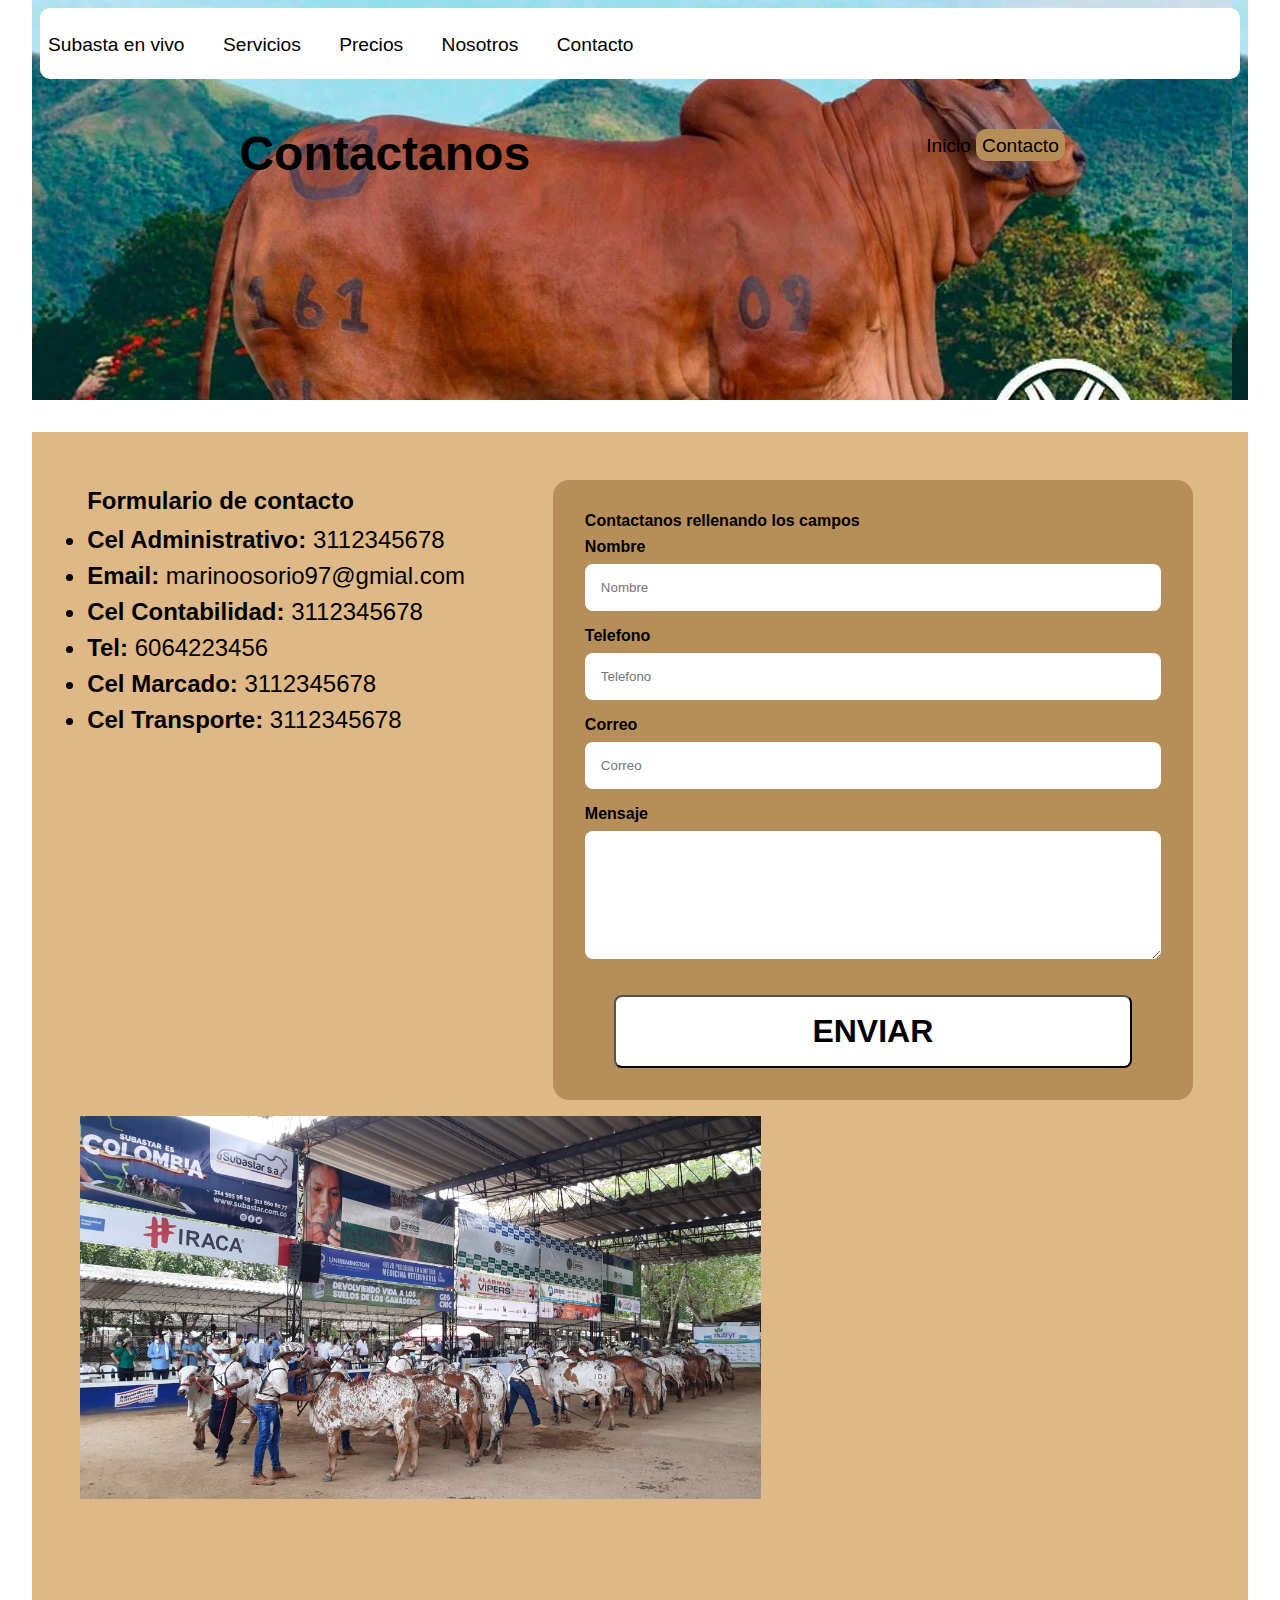
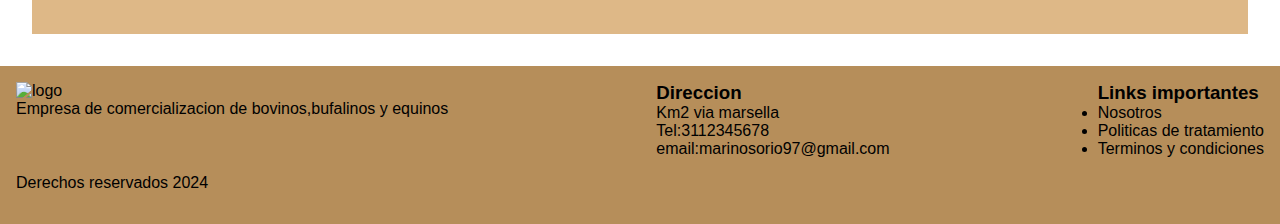
==== contacto.html @ a5c34cc1 "Actualizacion menu" ====
<!DOCTYPE html>
<html lang="en">
<head>
    <meta charset="UTF-8">
    <meta name="viewport" content="width=device-width, initial-scale=1.0">
    <title>Document</title>
    <link rel="stylesheet" href="css/style.css">
</head>
<body>
    <header>
        <nav>
            <div class="logo">
                <img src="" alt="">
            </div>
            <div class="menu">
                <ul>
                    <li><a href="subasta.html">Subasta en vivo</a></li>
                    <li><a href="servicios.html">Servicios</a></li>
                    <li><a href="">Precios</a></li>
                    <li><a href="">Nosotros</a></li>
                    <li><a href="contacto.html">Contacto</a></li>
                </ul>
            </div>
        </nav>
            <div class="row fila_subasta">
                <div class="col subasta">
                    <h2 class="vivo">Contactanos</h2>
                </div>
                <div class="col sub_menu">
                    <nav class="nav_seg">
                        <ul>
                            <li>
                                <a href="index.html">Inicio</a>
                                <a class="activo" href="contacto.html">Contacto</a>
                            </li>
                        </ul>
                    </nav>
                </div>
            </div>
        </div>
    </header>
    <section class="seccion1">
        <div class="row contacto_form">
            <div class="col">
                <h2>Formulario de contacto</h2>
                <ul>
                    <li class="lista_contacto"><span class="titulo_contacto">Cel Administrativo: </span> 3112345678</li>
                    <li class="lista_contacto"><span class="titulo_contacto">Email: </span> marinoosorio97@gmial.com</li>
                    <li class="lista_contacto"><span class="titulo_contacto">Cel Contabilidad: </span> 3112345678</li>
                    <li class="lista_contacto"><span class="titulo_contacto">Tel: </span> 6064223456</li>
                    <li class="lista_contacto"><span class="titulo_contacto">Cel Marcado: </span> 3112345678</li>
                    <li class="lista_contacto"><span class="titulo_contacto">Cel Transporte: </span> 3112345678</li>
                </ul>
            </div>
            <div class="col">
                <form class="formulario">
                    <fieldset>
                        <legend>Contactanos rellenando los campos</legend>
                        <div class="contenedor_campos">
                            <div class="campos">
                                <label for="Nombre">Nombre</label>
                                <input class="input-text" type="text" placeholder="Nombre">
                            </div>
                            <div class="campos">
                                <label for="Telefono">Telefono</label>
                                <input class="input-text" type="number"placeholder="Telefono">
                            </div>
                            <div class="campos">
                                <label for="Correo">Correo</label>
                                <input class="input-text" type="email" placeholder="Correo">
                            </div>
                            <div class="campos">
                                <label for="Mensaje">Mensaje</label>
                                <textarea class="input-text" name="Mensaje" id="" cols="30" rows="10"></textarea>
                            </div>
                        </div>
                        <div class="enviar_form">
                            <input class="boton" type="submit" value="Enviar">
                        </div>
                    </fieldset>
                </form>
            </div>
        </div>
        <div class="row">
            <div class="col">
                <img src="img/1.jpg" alt="foto_subasta">
            </div>
            <div class="col">
                <iframe src="https://www.google.com/maps/embed?pb=!1m18!1m12!1m3!1d2772.8054911923355!2d-75.84384595080019!3d4.804338322555861!2m3!1f0!2f0!3f0!3m2!1i1024!2i768!4f13.1!3m3!1m2!1s0x8e387df8fad99e3b%3A0x923a8f9777e15262!2sProagan%20S.A.!5e0!3m2!1ses-419!2sco!4v1720739273792!5m2!1ses-419!2sco" width="600" height="450" style="border:0;" allowfullscreen="" loading="lazy" referrerpolicy="no-referrer-when-downgrade"></iframe>
            </div>
        </div>
    </section>
    <footer>
        <div class="row pie">
            <div class="col">
                <img src="" alt="logo">
                <p>Empresa de comercializacion de bovinos,bufalinos y equinos</p>

            </div>
            <div class="col">
                <h3>Direccion</h3>
                <p>Km2 via marsella</p>
                <p>Tel:3112345678</p>
                <p>email:marinosorio97@gmail.com</p>
            </div>
            <div class="col">
                <h3>Links importantes</h3>
                <ul>
                    <li>Nosotros</li>
                    <li>Politicas de tratamiento</li>
                    <li>Terminos y condiciones</li>
                </ul>
            </div>
        </div>
        <div class="row">
            <div class="col">
                <p>Derechos reservados 2024</p>
            </div>
        </div>
    </footer>
</body>
</html>
---- css/style.css ----
*, 
*:after,
*:before {
    margin: 0;
    padding: 0;
    box-sizing: border-box;
    text-decoration: none;
    font-family: Arial, Helvetica, sans-serif;
    
}
body{
    font-size: 100%;
}
nav{
    background-color: white;
    padding: .5em;
    border-radius: 10px;
}
nav ul{
    display: flex;
    gap: 2em;
    margin-bottom: .8em;
    font-size: 1.2em;
}
nav ul li{
    list-style: none;
}
nav ul li a{
    text-decoration: none;
    color: black;
}
header{
    margin: 0 2em;
    padding: .5em;
    height: 400px;
    background-image: url(/img/WBPH35QN3VAQZGWUXMDSLBB4VM.webp);
}
h1{
    width: 50%;
    font-size: 4em;
}
h2{
    padding: .3em 0;
}
.vivo{
    font-size: 3em;
}
.subasta{
    width: 30%;
    padding: 2em;
}
.fila_subasta{
    justify-content: space-around;
}
.row{
    display: flex;
    gap: 1em;
    margin-bottom: 1em;
}
section{
    margin:2em;
    background-color: burlywood;
    padding: 3em;
}
.col{
    text-align: justify;
}
img{
    width: 681px;
}
.pie{
    justify-content: space-between;
}
footer{
    background-color: rgb(182, 142, 90);
    padding: 1em;
}
.formulario{
    background-color: rgb(182, 142, 90);
    margin: 0 auto;
    padding: 2rem;
    border-radius: 1rem;
    width: 40rem;
}
.campos{
    margin-bottom: 1rem;
}
.contenedor-campos{
    display: grid;

}
.campos label{
    color: var(--blanco);
    font-weight: bold;
    margin-bottom: .5rem;
    display: block;
}
.campos textarea{
  height: 8rem ;

}
.input-text{
    width: 100%;
    border: none;
    padding: 1rem;
    border-radius: .5rem;
}
.enviar .boton{
    width: 100%;
}
.contacto_form{
    display: flex;
    justify-content: space-around;
    gap: 4.6em;
}
.lista_contacto{
    line-height: 1.5;
    font-size: 1.5em;

}
.titulo_contacto{
    font-weight: 700;
}
fieldset{
    border: none;
}
legend{
    margin-bottom: .5em;
    font-weight: 600;
}
.boton{
    background-color:white;
    color:black;
    padding: 1rem 3rem;
    margin-top: 1rem;
    font-size: 2rem;
    text-decoration: none;
    text-transform: uppercase;
    font-weight: bold;
    border-radius: .5rem;
    width: 90%;
    text-align: center;
}
.enviar .boton{
    width: 100%;
}
.enviar_form{
    display: flex;
    justify-content: center;
}
.sub_menu{
    display: flex;
    align-items: center;
}
.activo{
    background-color: rgb(182, 142, 90) ;
    border-radius: 10px;
    padding: .3em;
}
.nav_seg{
    background-color: rgba(182, 142, 90, 0);
}
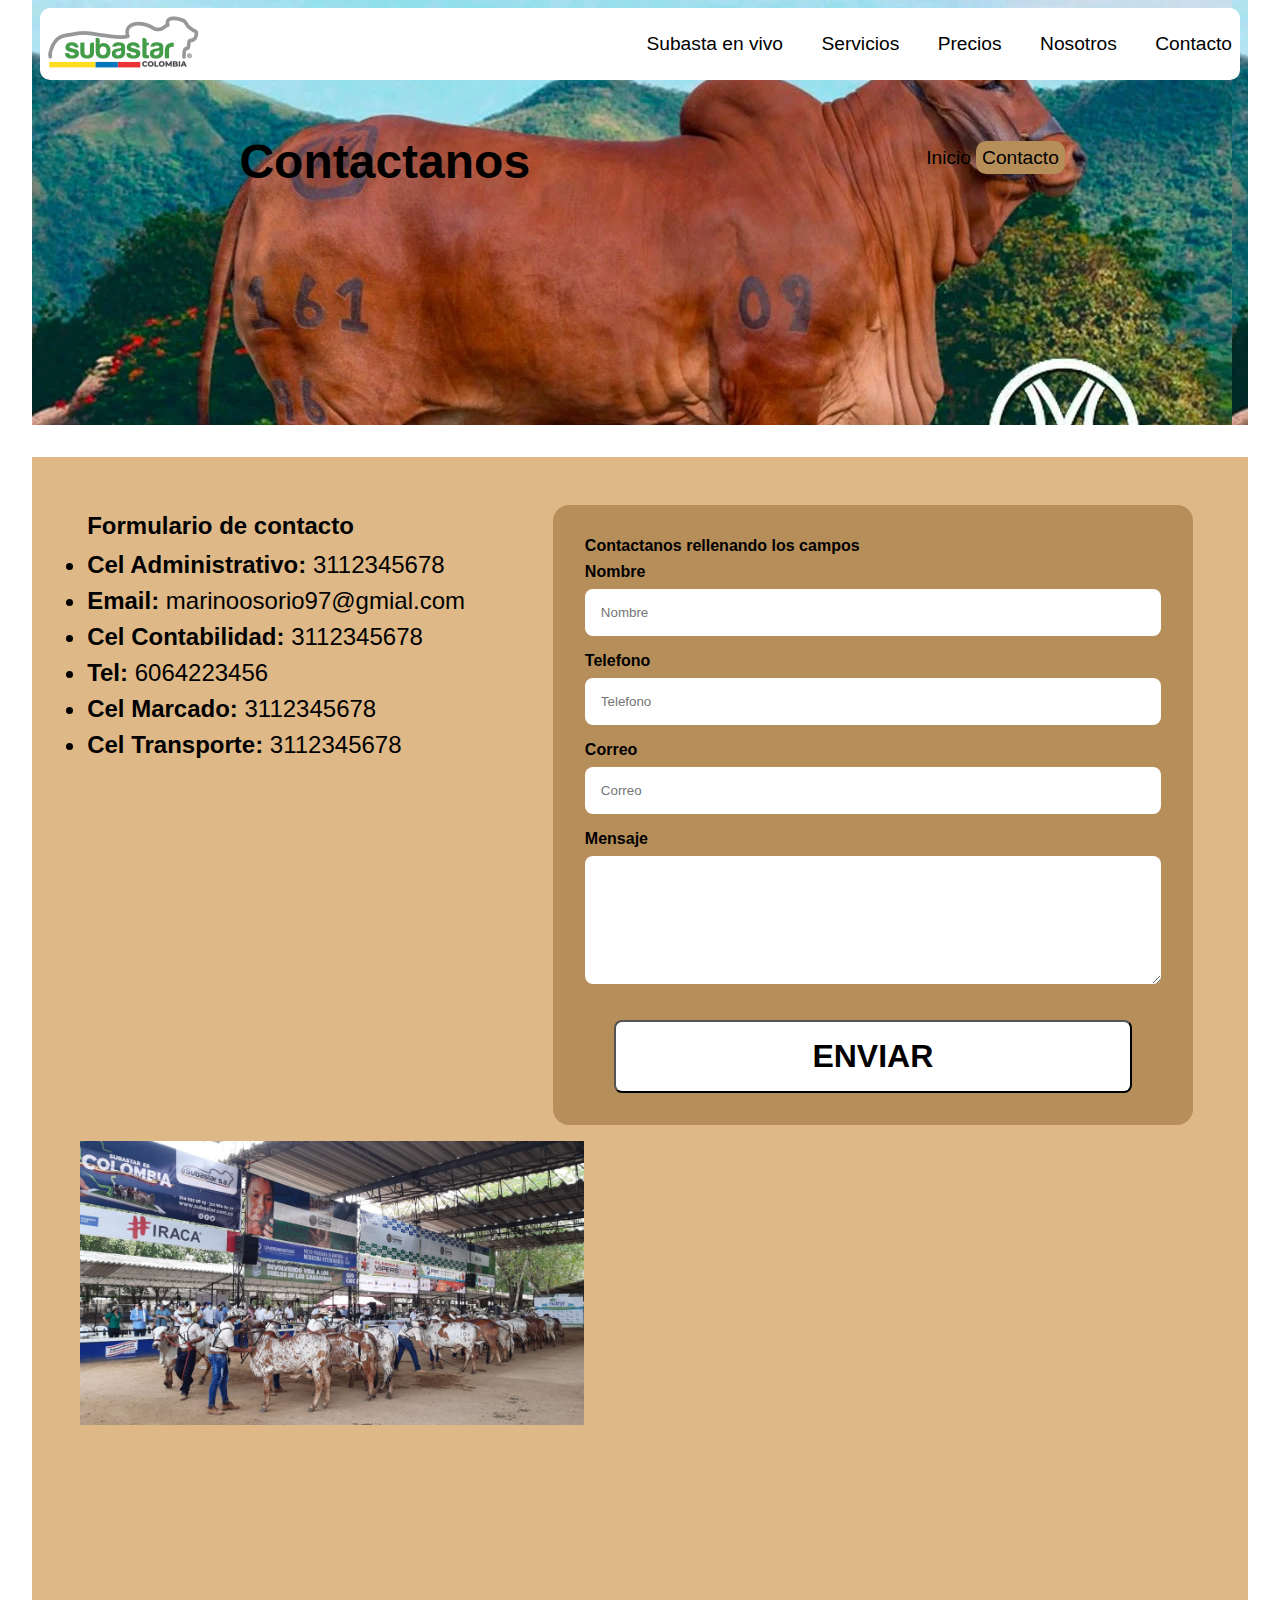
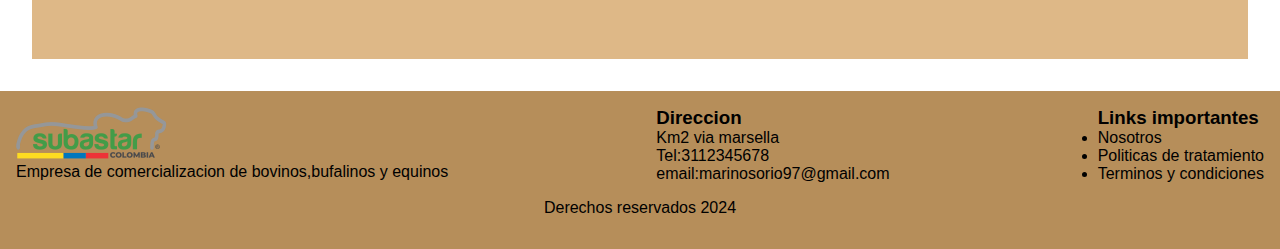
==== commit 397bca67: "actualizacion" ====
--- a/contacto.html
+++ b/contacto.html
@@ -10,14 +10,14 @@
     <header>
         <nav>
             <div class="logo">
-                <img src="" alt="">
+                <img src="img/150.png" alt="">
             </div>
             <div class="menu">
                 <ul>
                     <li><a href="subasta.html">Subasta en vivo</a></li>
                     <li><a href="servicios.html">Servicios</a></li>
                     <li><a href="">Precios</a></li>
-                    <li><a href="">Nosotros</a></li>
+                    <li><a href="nosotros.html">Nosotros</a></li>
                     <li><a href="contacto.html">Contacto</a></li>
                 </ul>
             </div>
@@ -93,7 +93,7 @@
     <footer>
         <div class="row pie">
             <div class="col">
-                <img src="" alt="logo">
+                <img src="img/150.png" alt="logo">
                 <p>Empresa de comercializacion de bovinos,bufalinos y equinos</p>
 
             </div>
@@ -112,7 +112,7 @@
                 </ul>
             </div>
         </div>
-        <div class="row">
+        <div class="row derechos">
             <div class="col">
                 <p>Derechos reservados 2024</p>
             </div>
--- a/css/style.css
+++ b/css/style.css
@@ -15,11 +15,14 @@
     background-color: white;
     padding: .5em;
     border-radius: 10px;
+    display: flex;
+    justify-content: space-between;
+    align-items: center;
+    margin-bottom: .5em;
 }
 nav ul{
     display: flex;
     gap: 2em;
-    margin-bottom: .8em;
     font-size: 1.2em;
 }
 nav ul li{
@@ -32,7 +35,7 @@
 header{
     margin: 0 2em;
     padding: .5em;
-    height: 400px;
+    height: 425px;
     background-image: url(/img/WBPH35QN3VAQZGWUXMDSLBB4VM.webp);
 }
 h1{
@@ -62,11 +65,20 @@
     background-color: burlywood;
     padding: 3em;
 }
+.enlace{
+    padding: .5em;
+    background-color:  rgb(182, 142, 90);
+    border-radius: 10px;
+    color: white;
+}
+.enlace_uno{
+    margin-top: 1em;
+}
 .col{
     text-align: justify;
 }
 img{
-    width: 681px;
+    max-width: 100%;
 }
 .pie{
     justify-content: space-between;
@@ -160,3 +172,6 @@
 .nav_seg{
     background-color: rgba(182, 142, 90, 0);
 }
+.derechos{
+    justify-content: center;
+}
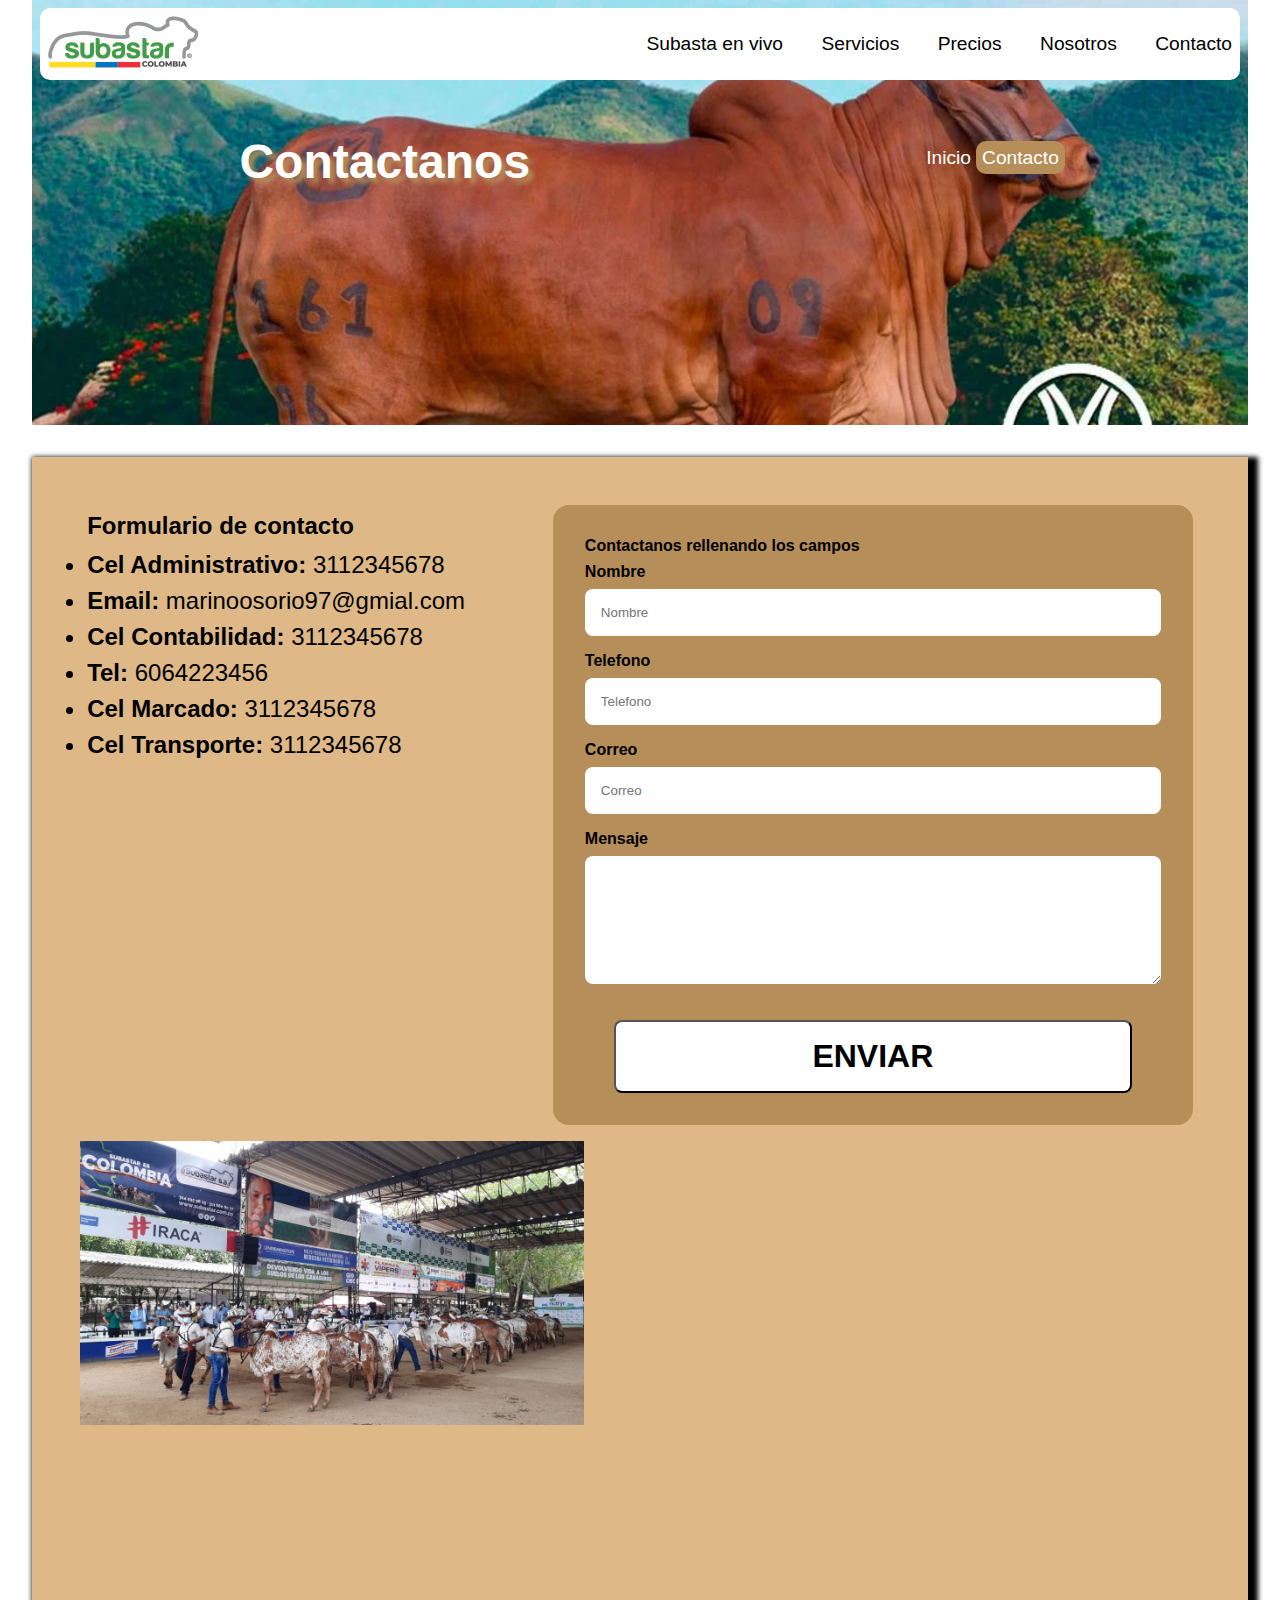
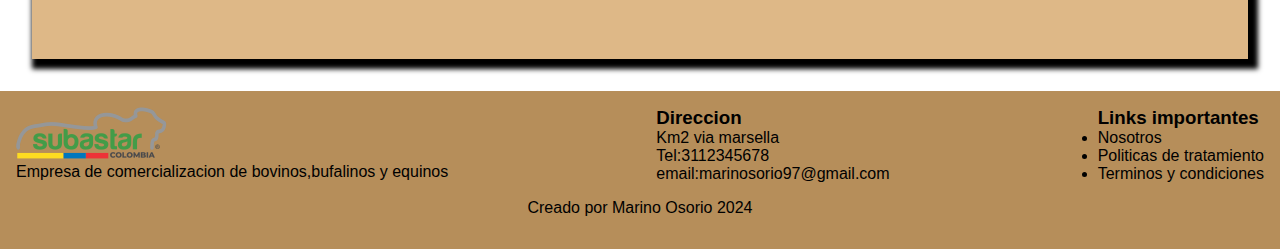
==== commit 4efa2992: "Actualizacion proyecto estilos y precios" ====
--- a/contacto.html
+++ b/contacto.html
@@ -7,16 +7,16 @@
     <link rel="stylesheet" href="css/style.css">
 </head>
 <body>
-    <header>
+    <header class="header_contacto">
         <nav>
             <div class="logo">
-                <img src="img/150.png" alt="">
+                <a href="index.html"><img src="img/150.png" alt=""></a>
             </div>
             <div class="menu">
                 <ul>
                     <li><a href="subasta.html">Subasta en vivo</a></li>
                     <li><a href="servicios.html">Servicios</a></li>
-                    <li><a href="">Precios</a></li>
+                    <li><a href="precios.html">Precios</a></li>
                     <li><a href="nosotros.html">Nosotros</a></li>
                     <li><a href="contacto.html">Contacto</a></li>
                 </ul>
@@ -114,7 +114,7 @@
         </div>
         <div class="row derechos">
             <div class="col">
-                <p>Derechos reservados 2024</p>
+                <p>Creado por Marino Osorio 2024</p>
             </div>
         </div>
     </footer>
--- a/css/style.css
+++ b/css/style.css
@@ -32,11 +32,18 @@
     text-decoration: none;
     color: black;
 }
+nav ul li a:hover{
+    background-color: rgb(182, 142, 90);
+    padding: .4em;
+    border-radius: 10px;
+}
 header{
     margin: 0 2em;
     padding: .5em;
     height: 425px;
     background-image: url(/img/WBPH35QN3VAQZGWUXMDSLBB4VM.webp);
+    background-repeat: no-repeat;
+    background-size: cover;
 }
 h1{
     width: 50%;
@@ -47,6 +54,8 @@
 }
 .vivo{
     font-size: 3em;
+    color:white;
+    text-shadow: 5px 5px 5px rgb(182, 142, 90) ;
 }
 .subasta{
     width: 30%;
@@ -64,6 +73,7 @@
     margin:2em;
     background-color: burlywood;
     padding: 3em;
+    box-shadow: 5px 5px 5px 5px black;
 }
 .enlace{
     padding: .5em;
@@ -172,6 +182,17 @@
 .nav_seg{
     background-color: rgba(182, 142, 90, 0);
 }
+.nav_seg ul li a{
+    color: white;
+}
 .derechos{
     justify-content: center;
 }
+table{
+    margin: 2em;
+}
+th, td {
+    border: 1px solid #000;
+    padding: .2em;
+    text-align: left;
+}
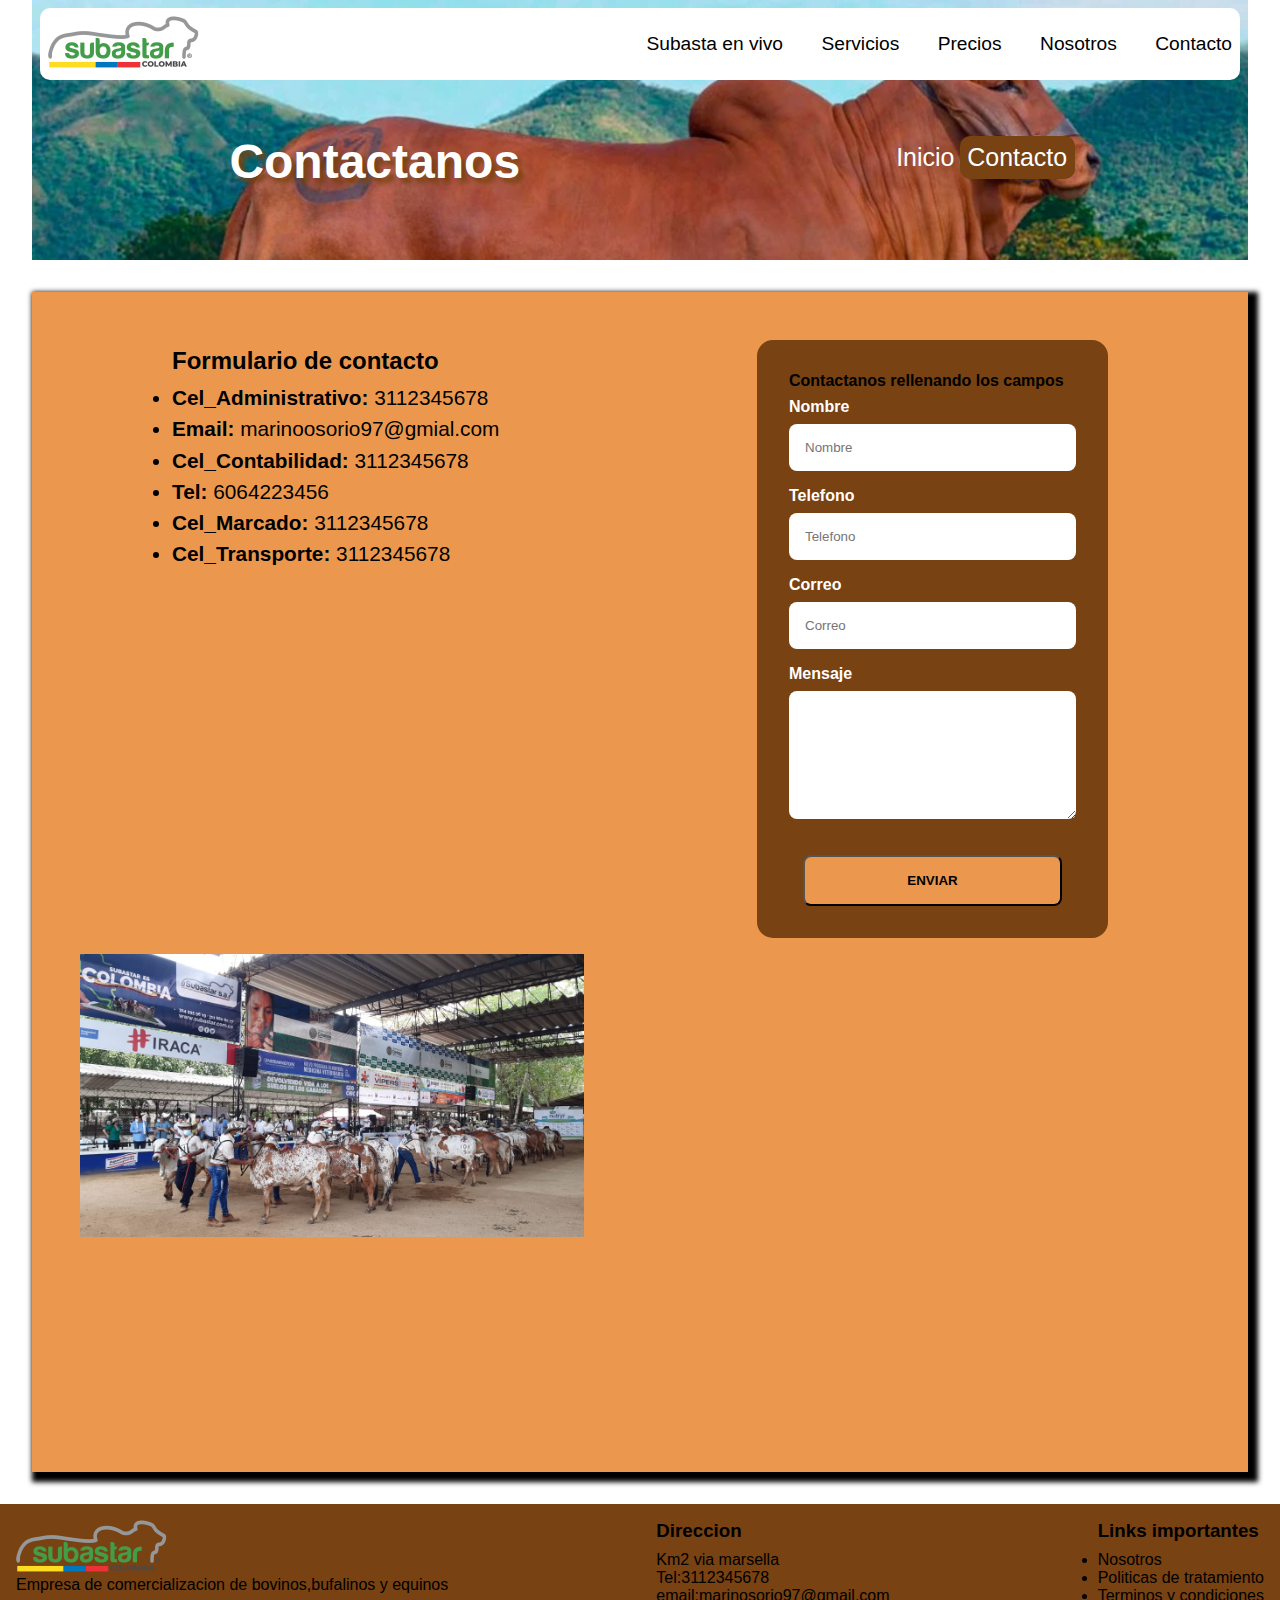
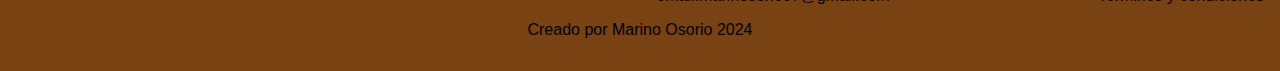
==== commit dbfacbb0: "organizacion tablas" ====
--- a/contacto.html
+++ b/contacto.html
@@ -44,12 +44,12 @@
             <div class="col">
                 <h2>Formulario de contacto</h2>
                 <ul>
-                    <li class="lista_contacto"><span class="titulo_contacto">Cel Administrativo: </span> 3112345678</li>
+                    <li class="lista_contacto"><span class="titulo_contacto">Cel_Administrativo: </span> 3112345678</li>
                     <li class="lista_contacto"><span class="titulo_contacto">Email: </span> marinoosorio97@gmial.com</li>
-                    <li class="lista_contacto"><span class="titulo_contacto">Cel Contabilidad: </span> 3112345678</li>
+                    <li class="lista_contacto"><span class="titulo_contacto">Cel_Contabilidad: </span> 3112345678</li>
                     <li class="lista_contacto"><span class="titulo_contacto">Tel: </span> 6064223456</li>
-                    <li class="lista_contacto"><span class="titulo_contacto">Cel Marcado: </span> 3112345678</li>
-                    <li class="lista_contacto"><span class="titulo_contacto">Cel Transporte: </span> 3112345678</li>
+                    <li class="lista_contacto"><span class="titulo_contacto">Cel_Marcado: </span> 3112345678</li>
+                    <li class="lista_contacto"><span class="titulo_contacto">Cel_Transporte: </span> 3112345678</li>
                 </ul>
             </div>
             <div class="col">
--- a/css/style.css
+++ b/css/style.css
@@ -1,3 +1,9 @@
+:root{
+    --primario:#784212;
+    --secundario:#EB984E;
+}
+
+
 *, 
 *:after,
 *:before {
@@ -33,18 +39,20 @@
     color: black;
 }
 nav ul li a:hover{
-    background-color: rgb(182, 142, 90);
+    background-color:var(--primario);
     padding: .4em;
     border-radius: 10px;
 }
 header{
     margin: 0 2em;
     padding: .5em;
-    height: 425px;
     background-image: url(/img/WBPH35QN3VAQZGWUXMDSLBB4VM.webp);
     background-repeat: no-repeat;
     background-size: cover;
 }
+.col_video{
+    padding: 2.5em;
+}
 h1{
     width: 50%;
     font-size: 4em;
@@ -52,10 +60,13 @@
 h2{
     padding: .3em 0;
 }
+h3{
+    margin-bottom: .5em;
+}
 .vivo{
     font-size: 3em;
     color:white;
-    text-shadow: 5px 5px 5px rgb(182, 142, 90) ;
+    text-shadow: 5px 5px 5px var(--primario) ;
 }
 .subasta{
     width: 30%;
@@ -71,13 +82,13 @@
 }
 section{
     margin:2em;
-    background-color: burlywood;
+    background-color: var(--secundario);
     padding: 3em;
     box-shadow: 5px 5px 5px 5px black;
 }
 .enlace{
     padding: .5em;
-    background-color:  rgb(182, 142, 90);
+    background-color:  var(--primario);
     border-radius: 10px;
     color: white;
 }
@@ -94,15 +105,15 @@
     justify-content: space-between;
 }
 footer{
-    background-color: rgb(182, 142, 90);
+    background-color: var(--primario);
     padding: 1em;
 }
 .formulario{
-    background-color: rgb(182, 142, 90);
+    background-color: var(--primario);
     margin: 0 auto;
     padding: 2rem;
     border-radius: 1rem;
-    width: 40rem;
+    max-width: 100%;
 }
 .campos{
     margin-bottom: 1rem;
@@ -112,7 +123,7 @@
 
 }
 .campos label{
-    color: var(--blanco);
+    color: white;
     font-weight: bold;
     margin-bottom: .5rem;
     display: block;
@@ -137,7 +148,7 @@
 }
 .lista_contacto{
     line-height: 1.5;
-    font-size: 1.5em;
+    font-size: 1.3em;
 
 }
 .titulo_contacto{
@@ -151,11 +162,10 @@
     font-weight: 600;
 }
 .boton{
-    background-color:white;
+    background-color:var(--secundario);
     color:black;
     padding: 1rem 3rem;
     margin-top: 1rem;
-    font-size: 2rem;
     text-decoration: none;
     text-transform: uppercase;
     font-weight: bold;
@@ -175,7 +185,7 @@
     align-items: center;
 }
 .activo{
-    background-color: rgb(182, 142, 90) ;
+    background-color: var(--primario);
     border-radius: 10px;
     padding: .3em;
 }
@@ -184,15 +194,70 @@
 }
 .nav_seg ul li a{
     color: white;
+    font-size: 1.3em;
 }
 .derechos{
     justify-content: center;
 }
-table{
-    margin: 2em;
-}
+
 th, td {
     border: 1px solid #000;
     padding: .2em;
     text-align: left;
 }
+.centro{
+    justify-content: center;
+}
+.justifica{
+    justify-content: space-between;
+}
+@media (min-width:881px){
+    .tabla{
+        display: grid;
+        grid-area: 1 2 3;
+        grid-template-columns: repeat(3,1fr);
+        grid-row: auto auto;
+        column-gap: .5em;
+    }
+}
+@media (max-width:880px) {
+    .row{
+        flex-direction: column;
+    }
+    .fila_subasta{
+        flex-direction: column;
+    }
+    iframe{
+        max-width: 100%;
+    }
+    .tabla{
+        display: grid;
+        grid-template-columns: repeat(2,1fr);
+    }
+}
+@media (max-width:650px) {
+    nav ul{
+        display: flex;
+        flex-direction: column;
+    }
+    
+    nav{
+        display: flex;
+        flex-direction: column;
+    }
+    iframe{
+        max-width: 100%;
+    }
+    .input-text{
+        width: 80%;
+    }
+    .campos{
+        width: 80%;
+    }
+    .tabla{
+        display: flex;
+        flex-direction: column;
+        row-gap: 1em;
+    }
+}
+
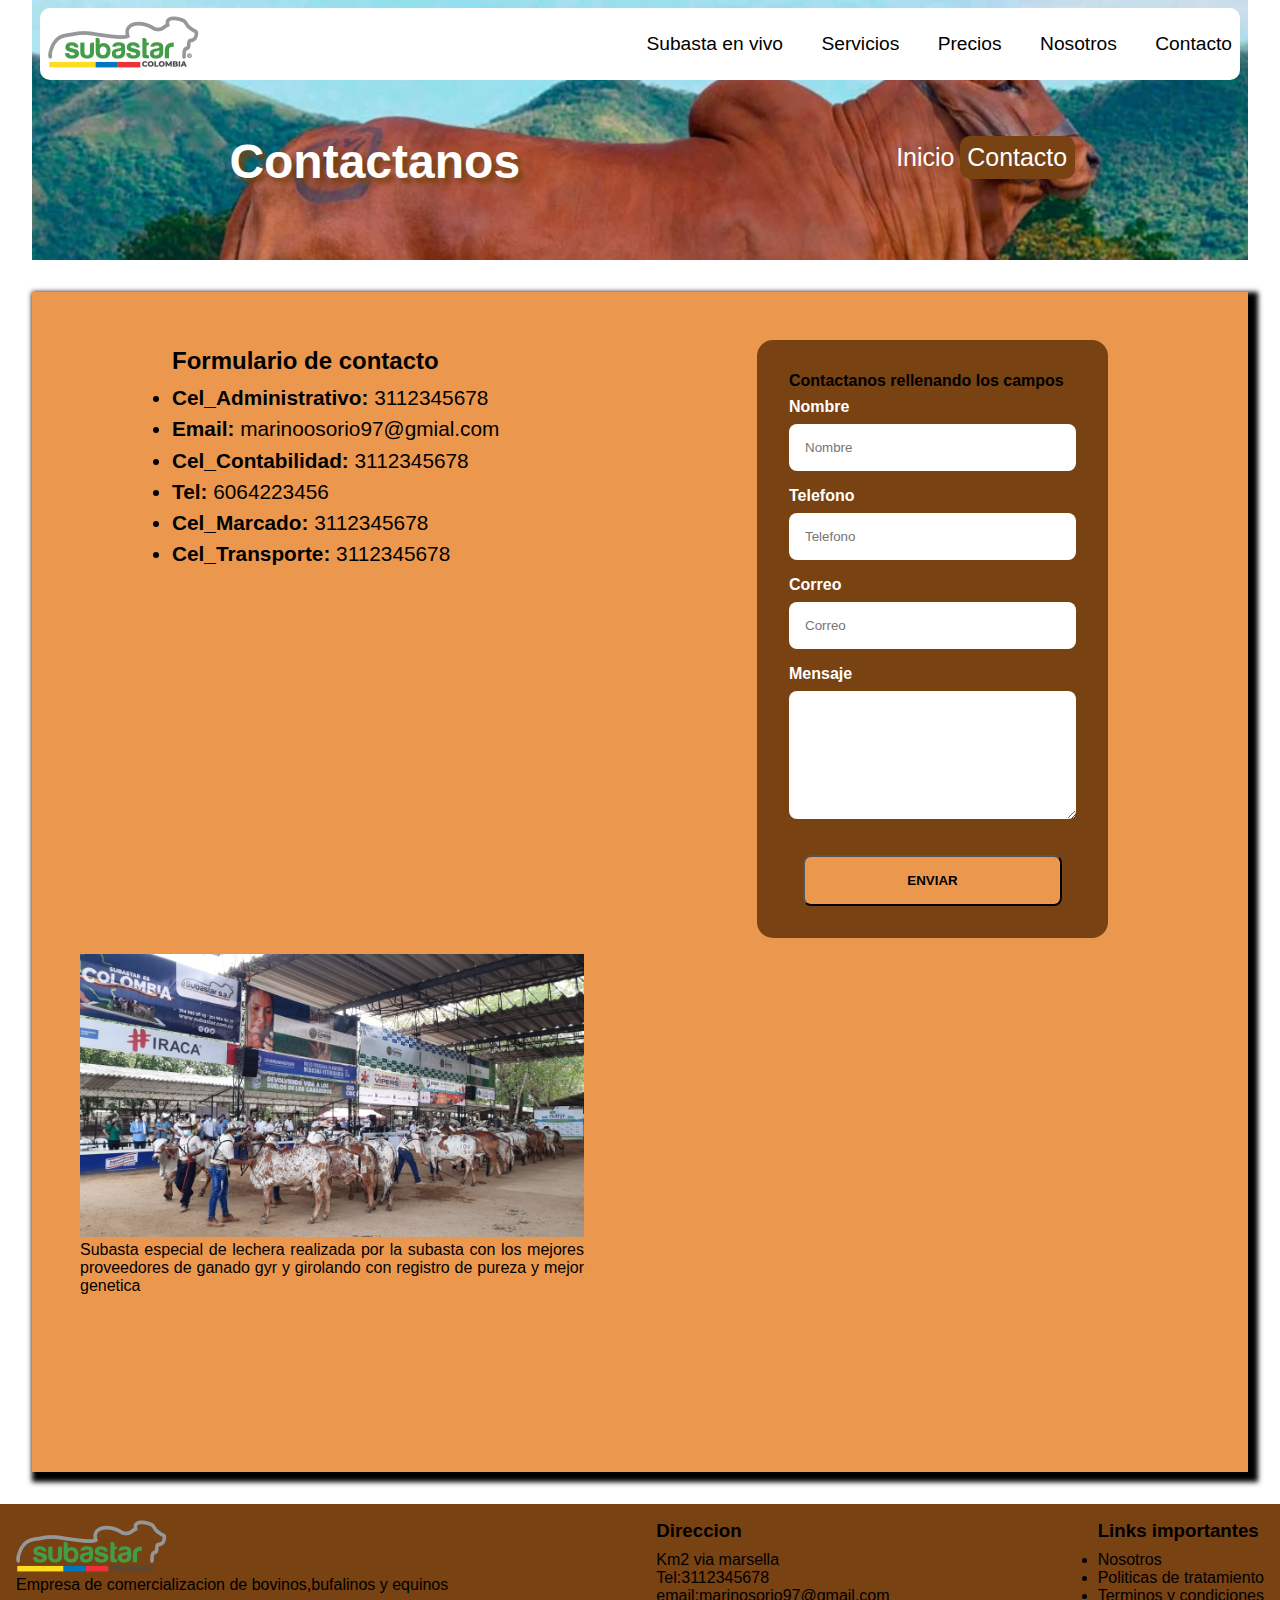
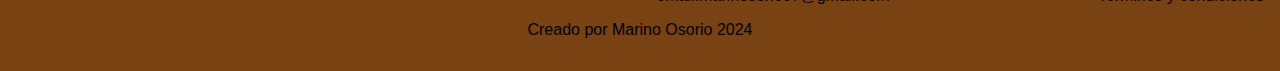
==== commit 7978cfea: "mejoras" ====
--- a/contacto.html
+++ b/contacto.html
@@ -84,6 +84,11 @@
         <div class="row">
             <div class="col">
                 <img src="img/1.jpg" alt="foto_subasta">
+                <div class="row">
+                    <div class="col">
+                        <p>Subasta especial de lechera realizada por la subasta con los mejores proveedores de  ganado gyr y girolando con registro de pureza y mejor genetica</p>
+                    </div>
+                </div>
             </div>
             <div class="col">
                 <iframe src="https://www.google.com/maps/embed?pb=!1m18!1m12!1m3!1d2772.8054911923355!2d-75.84384595080019!3d4.804338322555861!2m3!1f0!2f0!3f0!3m2!1i1024!2i768!4f13.1!3m3!1m2!1s0x8e387df8fad99e3b%3A0x923a8f9777e15262!2sProagan%20S.A.!5e0!3m2!1ses-419!2sco!4v1720739273792!5m2!1ses-419!2sco" width="600" height="450" style="border:0;" allowfullscreen="" loading="lazy" referrerpolicy="no-referrer-when-downgrade"></iframe>
--- a/css/style.css
+++ b/css/style.css
@@ -233,6 +233,7 @@
     .tabla{
         display: grid;
         grid-template-columns: repeat(2,1fr);
+        gap: 1em;
     }
 }
 @media (max-width:650px) {
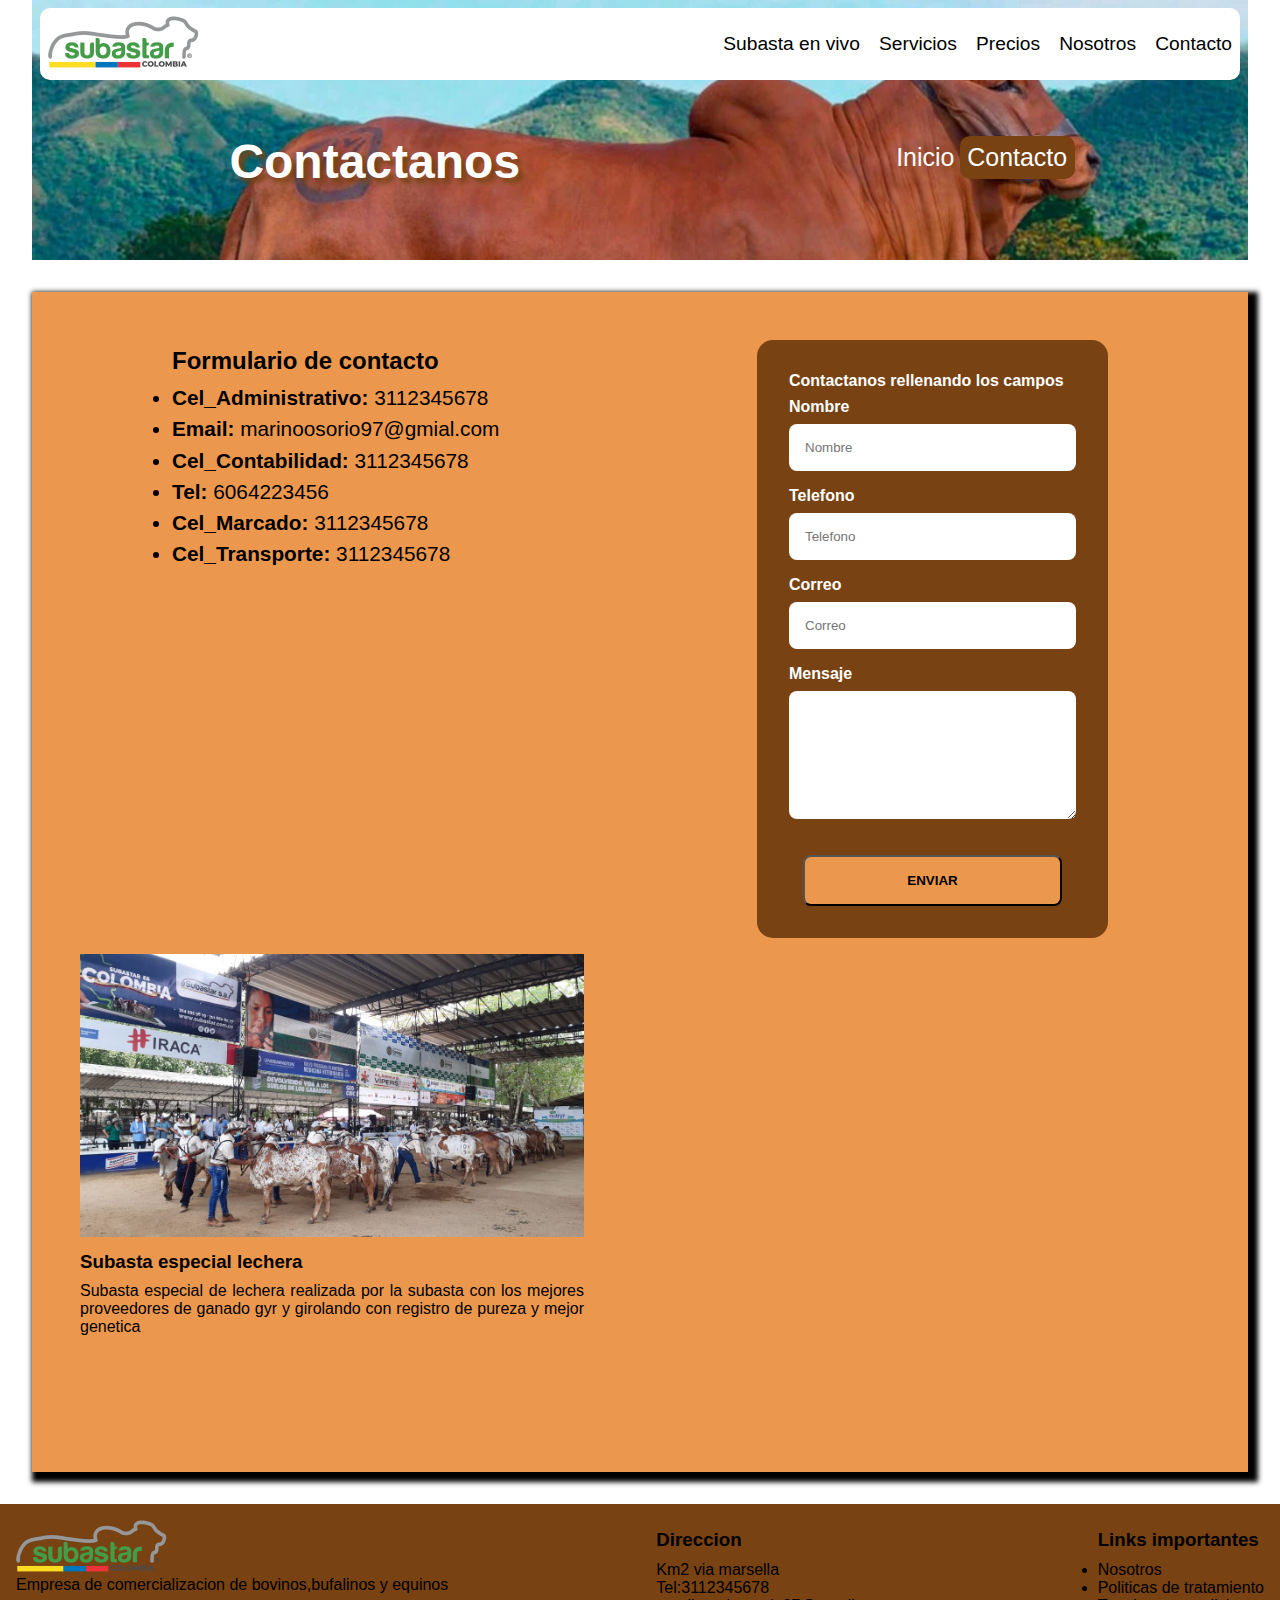
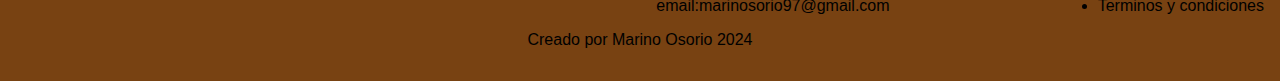
==== commit 4842cff0: "final" ====
--- a/contacto.html
+++ b/contacto.html
@@ -43,14 +43,12 @@
         <div class="row contacto_form">
             <div class="col">
                 <h2>Formulario de contacto</h2>
-                <ul>
                     <li class="lista_contacto"><span class="titulo_contacto">Cel_Administrativo: </span> 3112345678</li>
                     <li class="lista_contacto"><span class="titulo_contacto">Email: </span> marinoosorio97@gmial.com</li>
                     <li class="lista_contacto"><span class="titulo_contacto">Cel_Contabilidad: </span> 3112345678</li>
                     <li class="lista_contacto"><span class="titulo_contacto">Tel: </span> 6064223456</li>
                     <li class="lista_contacto"><span class="titulo_contacto">Cel_Marcado: </span> 3112345678</li>
                     <li class="lista_contacto"><span class="titulo_contacto">Cel_Transporte: </span> 3112345678</li>
-                </ul>
             </div>
             <div class="col">
                 <form class="formulario">
@@ -86,6 +84,7 @@
                 <img src="img/1.jpg" alt="foto_subasta">
                 <div class="row">
                     <div class="col">
+                        <h3>Subasta especial lechera</h3>
                         <p>Subasta especial de lechera realizada por la subasta con los mejores proveedores de  ganado gyr y girolando con registro de pureza y mejor genetica</p>
                     </div>
                 </div>
--- a/css/style.css
+++ b/css/style.css
@@ -28,7 +28,7 @@
 }
 nav ul{
     display: flex;
-    gap: 2em;
+    gap: 1em;
     font-size: 1.2em;
 }
 nav ul li{
@@ -61,7 +61,7 @@
     padding: .3em 0;
 }
 h3{
-    margin-bottom: .5em;
+    margin:.5em 0;
 }
 .vivo{
     font-size: 3em;
@@ -160,6 +160,14 @@
 legend{
     margin-bottom: .5em;
     font-weight: 600;
+    color: white;
+}
+.seg{
+    background-color: var(--secundario);
+}
+label{
+    color: white;
+    
 }
 .boton{
     background-color:var(--secundario);
@@ -211,13 +219,18 @@
 .justifica{
     justify-content: space-between;
 }
+.esp{
+    column-gap: 2em;
+}
+
 @media (min-width:881px){
     .tabla{
         display: grid;
-        grid-area: 1 2 3;
         grid-template-columns: repeat(3,1fr);
-        grid-row: auto auto;
-        column-gap: .5em;
+        column-gap: 1.2em;
+    }
+    .tres{
+        width: 30%;
     }
 }
 @media (max-width:880px) {
@@ -245,6 +258,7 @@
     nav{
         display: flex;
         flex-direction: column;
+        gap: 1em;
     }
     iframe{
         max-width: 100%;
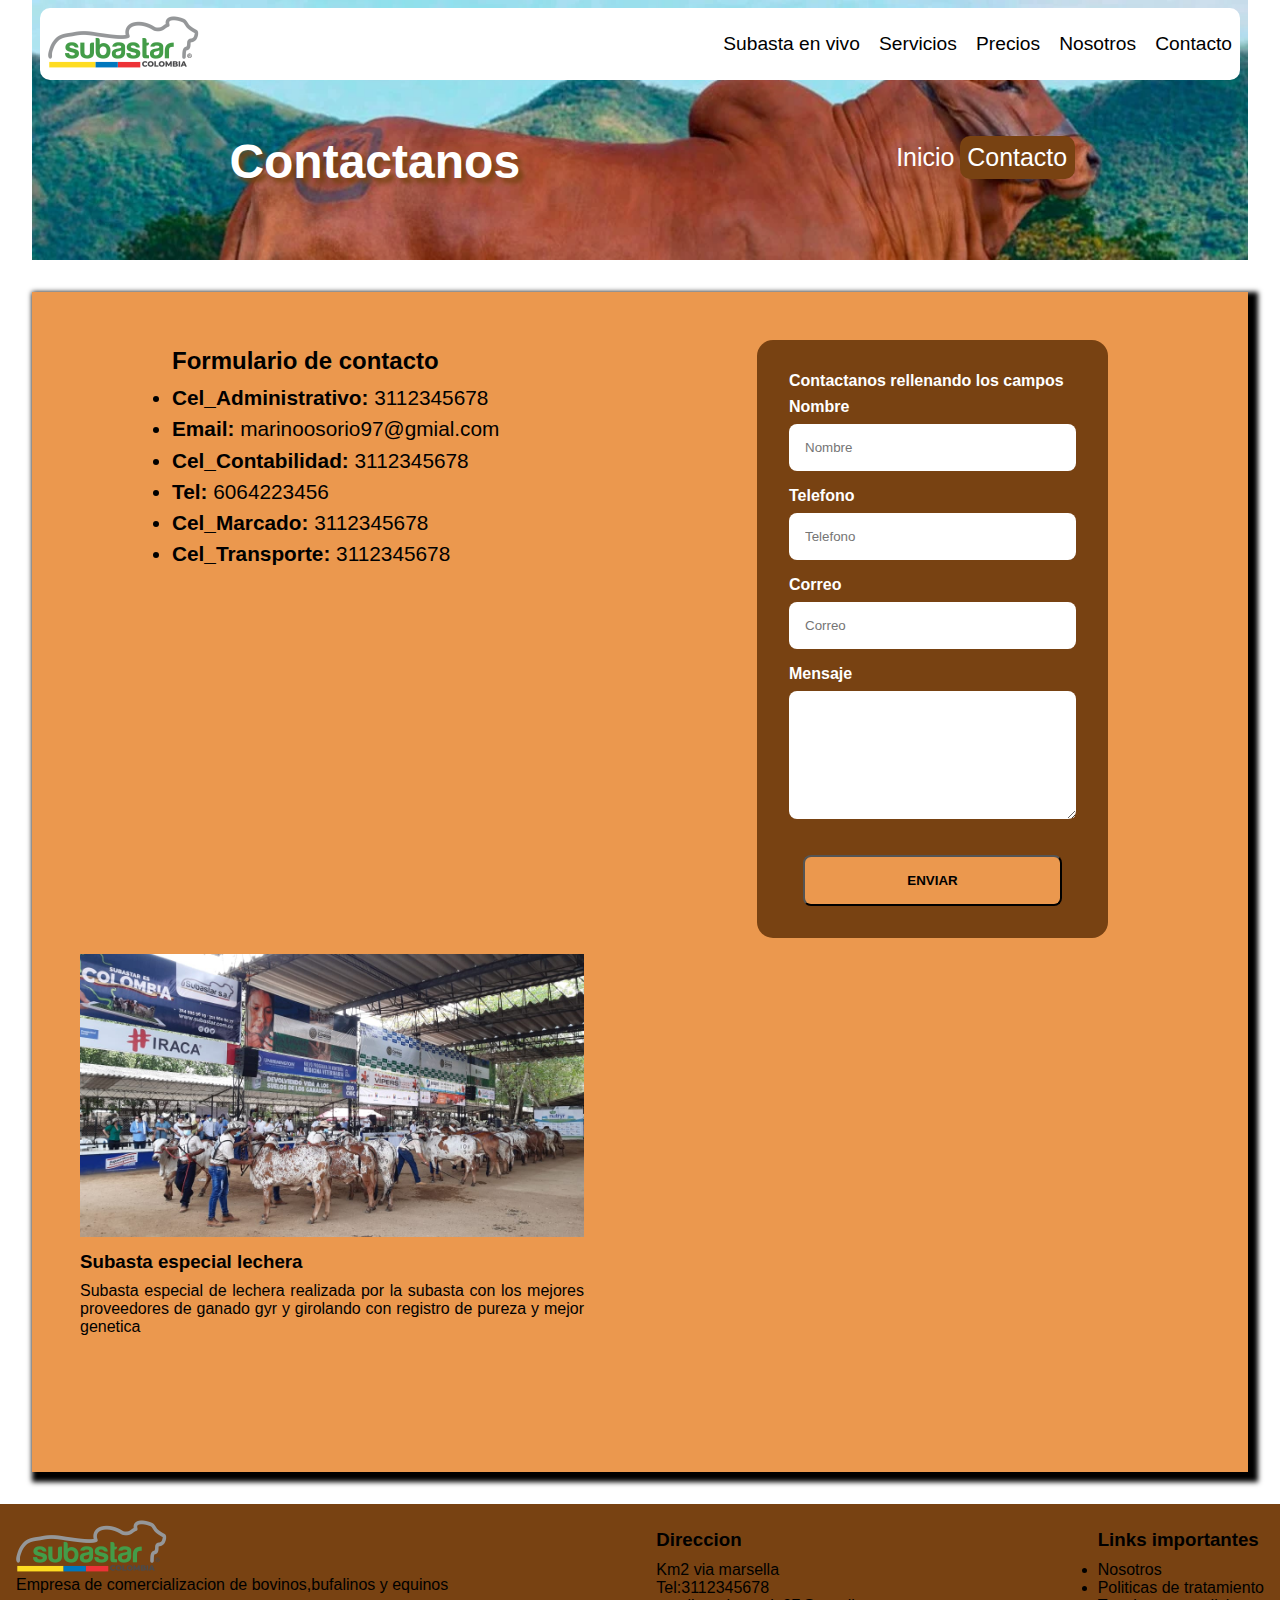
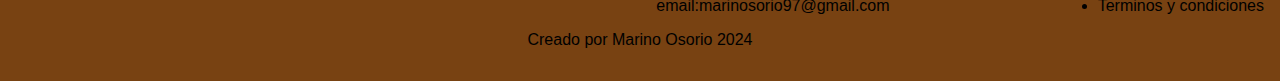
==== commit 2aac8cc3: "pendiente la tabla" ====
--- a/contacto.html
+++ b/contacto.html
@@ -43,7 +43,7 @@
         <div class="row contacto_form">
             <div class="col">
                 <h2>Formulario de contacto</h2>
-                    <li class="lista_contacto"><span class="titulo_contacto">Cel_Administrativo: </span> 3112345678</li>
+                    <li class="lista_contacto"><span class="titulo_contacto">Cel_Administrativo:</span> 3112345678</li>
                     <li class="lista_contacto"><span class="titulo_contacto">Email: </span> marinoosorio97@gmial.com</li>
                     <li class="lista_contacto"><span class="titulo_contacto">Cel_Contabilidad: </span> 3112345678</li>
                     <li class="lista_contacto"><span class="titulo_contacto">Tel: </span> 6064223456</li>
--- a/css/style.css
+++ b/css/style.css
@@ -223,17 +223,18 @@
     column-gap: 2em;
 }
 
-@media (min-width:881px){
+@media (min-width:900px){
     .tabla{
         display: grid;
-        grid-template-columns: repeat(3,1fr);
-        column-gap: 1.2em;
+        grid-template-columns: repeat(3,33%);
+        column-gap: 1.5em;
+        max-width: 100%;
     }
     .tres{
         width: 30%;
     }
 }
-@media (max-width:880px) {
+@media (max-width:899px) {
     .row{
         flex-direction: column;
     }
@@ -245,7 +246,7 @@
     }
     .tabla{
         display: grid;
-        grid-template-columns: repeat(2,1fr);
+        grid-template-columns: repeat(2,50%);
         gap: 1em;
     }
 }
@@ -276,3 +277,4 @@
     }
 }
 
+
